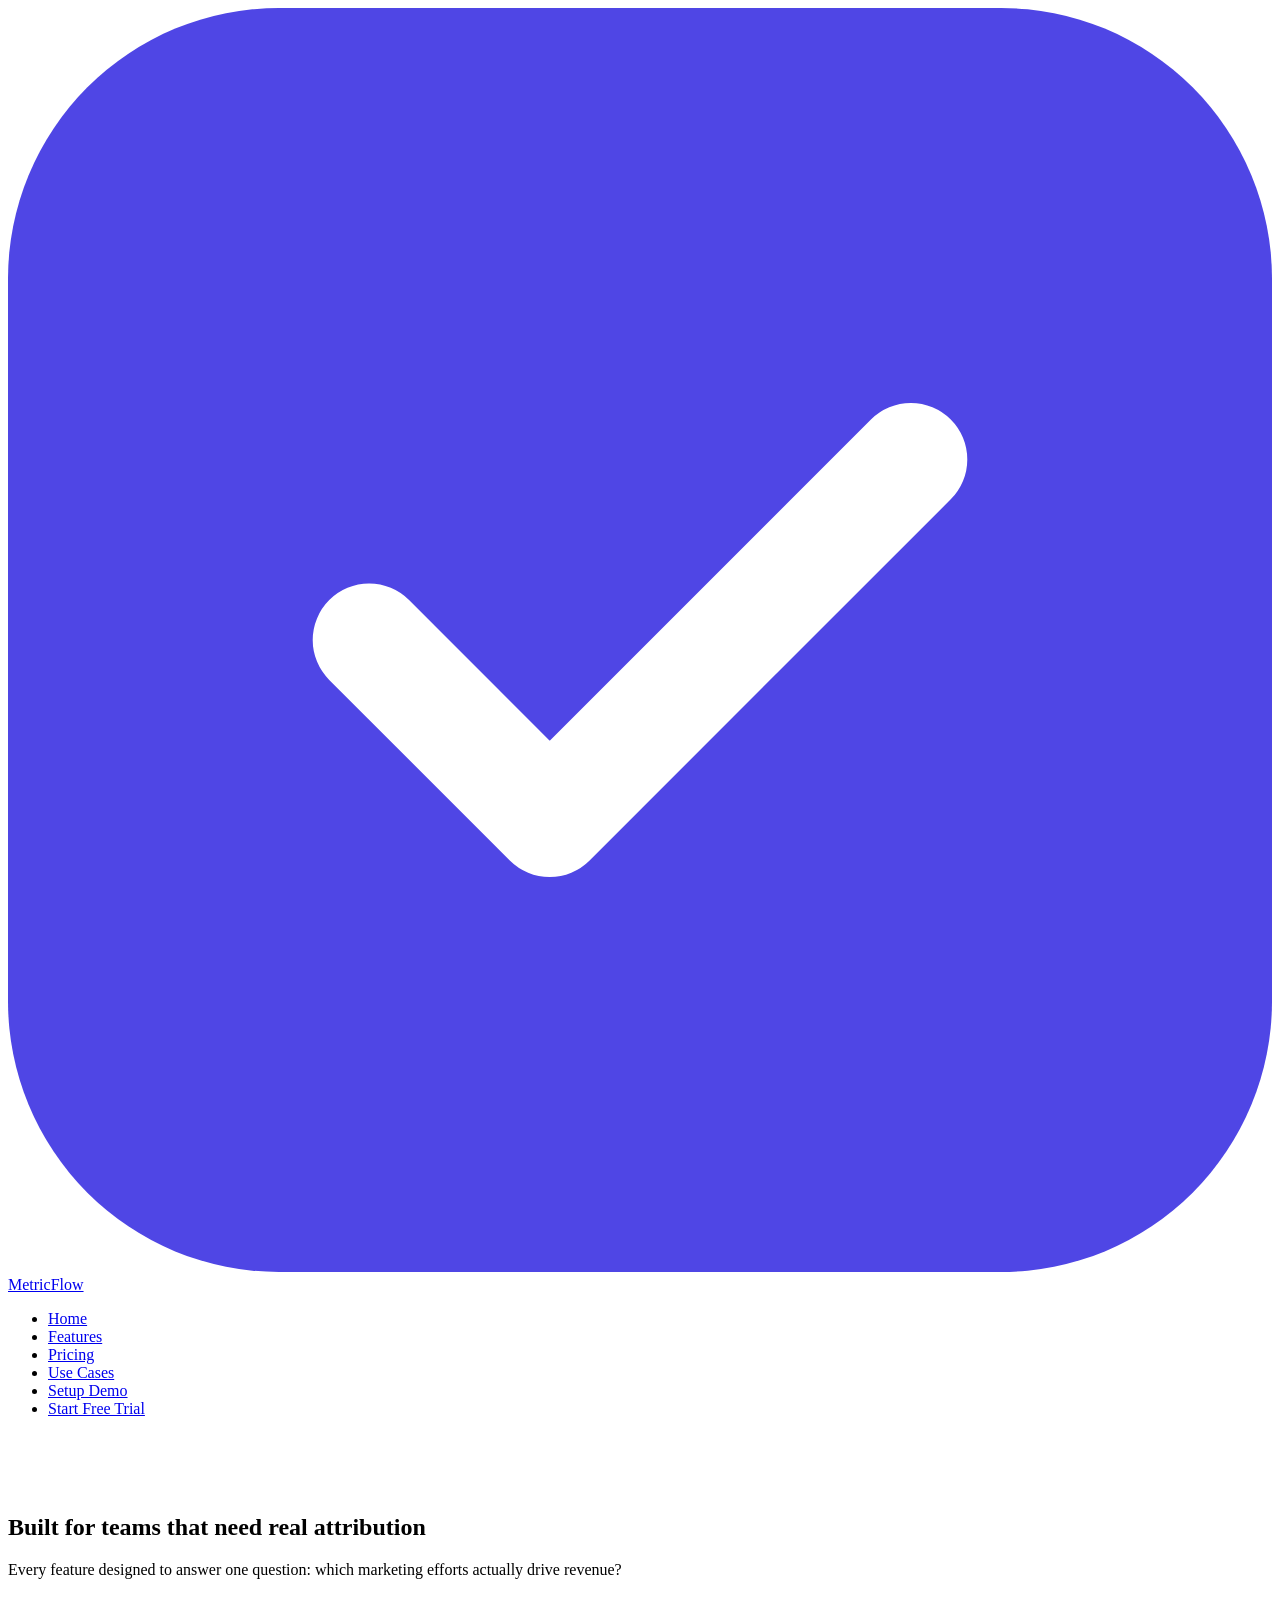
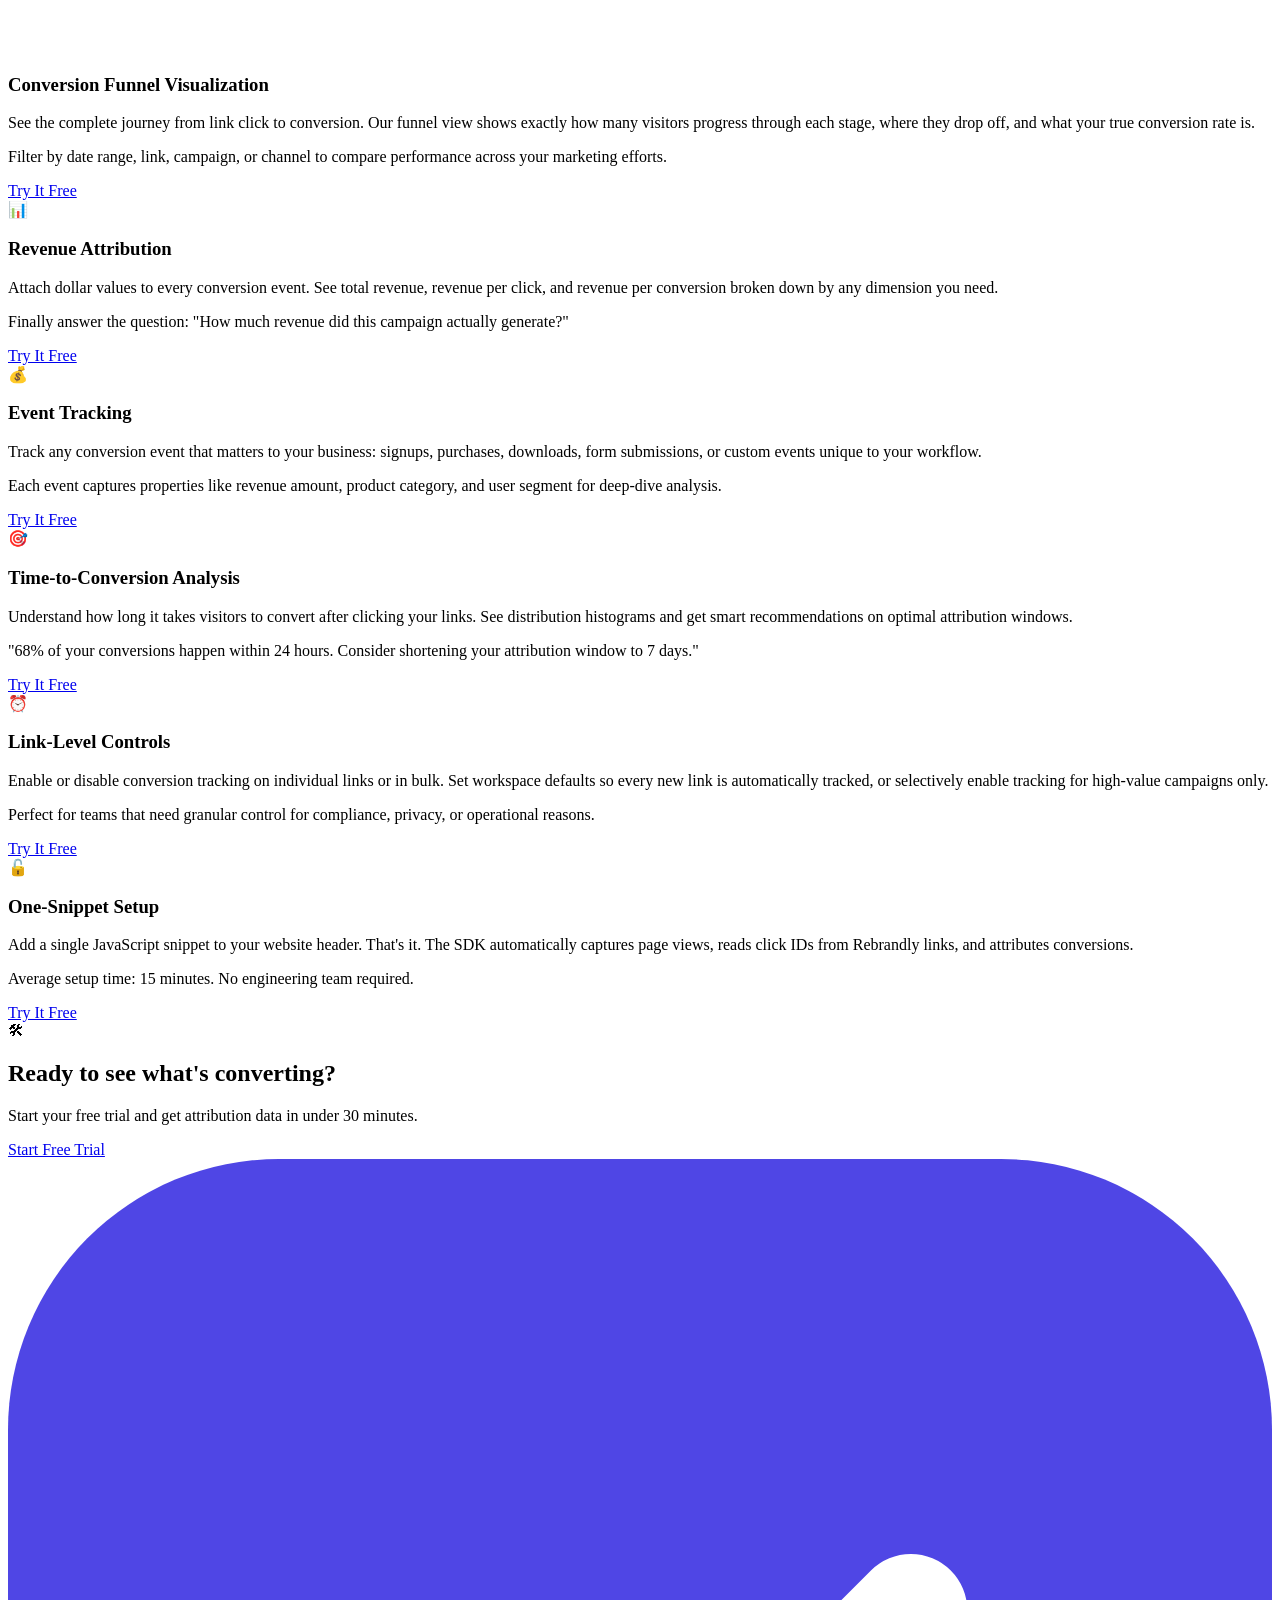
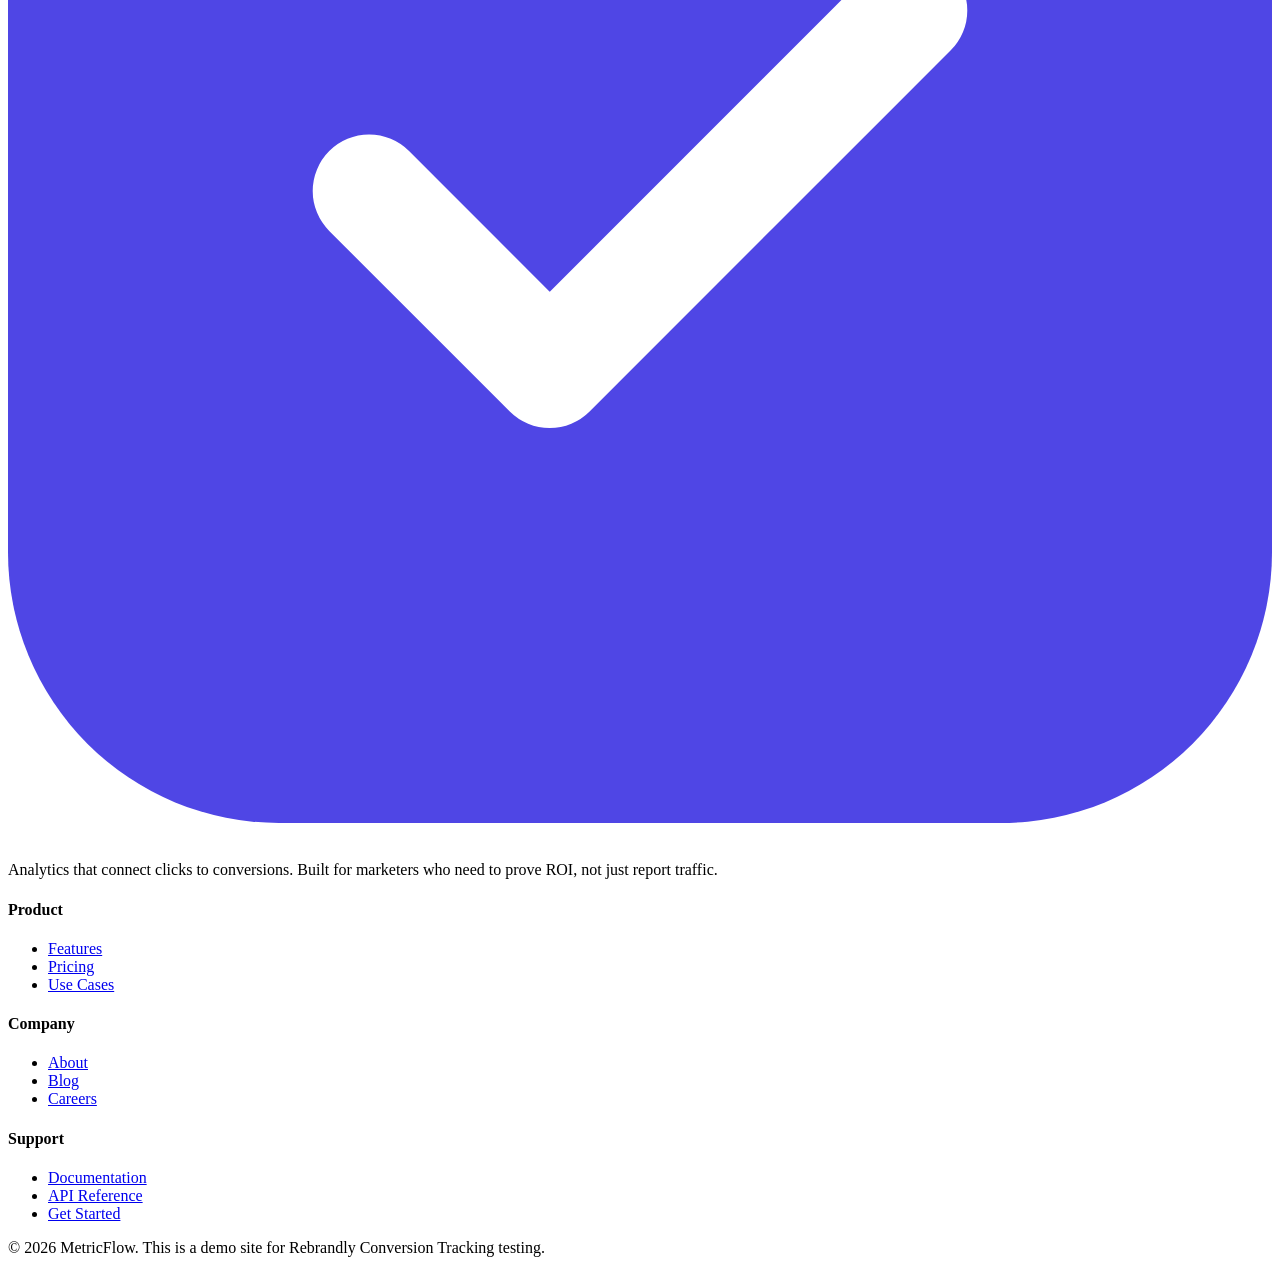
==== features.html @ 6b0509ec "Add interactive setup demo with 4-step wizard" ====
<!DOCTYPE html>
<html lang="en">
<head>
  <meta charset="UTF-8">
  <meta name="viewport" content="width=device-width, initial-scale=1.0">
  <title>Features - MetricFlow</title>
  <link rel="stylesheet" href="style.css">
  <!-- REBRANDLY CONVERSION TRACKING -->
  <script src="https://cdn.test.rebrandly.com/sdk/v1/rbly.min.js" data-api-key="433200b2fd6141da82f1bd3d49b8dce8"></script>
</head>
<body>

  <!-- Nav -->
  <nav class="nav">
    <div class="container">
      <a href="index.html" class="nav-logo">
        <svg viewBox="0 0 28 28" fill="none"><rect width="28" height="28" rx="6" fill="#4f46e5"/><path d="M8 14l4 4 8-8" stroke="#fff" stroke-width="2.5" stroke-linecap="round" stroke-linejoin="round"/></svg>
        MetricFlow
      </a>
      <ul class="nav-links">
        <li><a href="index.html">Home</a></li>
        <li><a href="features.html" class="active">Features</a></li>
        <li><a href="pricing.html">Pricing</a></li>
        <li><a href="use-cases.html">Use Cases</a></li>
        <li><a href="setup-demo.html">Setup Demo</a></li>
        <li><a href="signup.html" class="btn btn-primary">Start Free Trial</a></li>
      </ul>
    </div>
  </nav>

  <!-- Hero -->
  <section class="hero" style="padding: 60px 0;">
    <div class="container">
      <h1>Built for teams that need <span>real attribution</span></h1>
      <p>Every feature designed to answer one question: which marketing efforts actually drive revenue?</p>
    </div>
  </section>

  <!-- Feature Sections -->
  <section class="section">
    <div class="container">

      <div class="use-case-section">
        <div class="use-case-content">
          <h3>Conversion Funnel Visualization</h3>
          <p>See the complete journey from link click to conversion. Our funnel view shows exactly how many visitors progress through each stage, where they drop off, and what your true conversion rate is.</p>
          <p>Filter by date range, link, campaign, or channel to compare performance across your marketing efforts.</p>
          <a href="signup.html" class="btn btn-primary">Try It Free</a>
        </div>
        <div class="use-case-visual">&#128202;</div>
      </div>

      <div class="use-case-section">
        <div class="use-case-content">
          <h3>Revenue Attribution</h3>
          <p>Attach dollar values to every conversion event. See total revenue, revenue per click, and revenue per conversion broken down by any dimension you need.</p>
          <p>Finally answer the question: "How much revenue did this campaign actually generate?"</p>
          <a href="signup.html" class="btn btn-primary">Try It Free</a>
        </div>
        <div class="use-case-visual">&#128176;</div>
      </div>

      <div class="use-case-section">
        <div class="use-case-content">
          <h3>Event Tracking</h3>
          <p>Track any conversion event that matters to your business: signups, purchases, downloads, form submissions, or custom events unique to your workflow.</p>
          <p>Each event captures properties like revenue amount, product category, and user segment for deep-dive analysis.</p>
          <a href="signup.html" class="btn btn-primary">Try It Free</a>
        </div>
        <div class="use-case-visual">&#127919;</div>
      </div>

      <div class="use-case-section">
        <div class="use-case-content">
          <h3>Time-to-Conversion Analysis</h3>
          <p>Understand how long it takes visitors to convert after clicking your links. See distribution histograms and get smart recommendations on optimal attribution windows.</p>
          <p>"68% of your conversions happen within 24 hours. Consider shortening your attribution window to 7 days."</p>
          <a href="signup.html" class="btn btn-primary">Try It Free</a>
        </div>
        <div class="use-case-visual">&#9200;</div>
      </div>

      <div class="use-case-section">
        <div class="use-case-content">
          <h3>Link-Level Controls</h3>
          <p>Enable or disable conversion tracking on individual links or in bulk. Set workspace defaults so every new link is automatically tracked, or selectively enable tracking for high-value campaigns only.</p>
          <p>Perfect for teams that need granular control for compliance, privacy, or operational reasons.</p>
          <a href="signup.html" class="btn btn-primary">Try It Free</a>
        </div>
        <div class="use-case-visual">&#128275;</div>
      </div>

      <div class="use-case-section">
        <div class="use-case-content">
          <h3>One-Snippet Setup</h3>
          <p>Add a single JavaScript snippet to your website header. That's it. The SDK automatically captures page views, reads click IDs from Rebrandly links, and attributes conversions.</p>
          <p>Average setup time: 15 minutes. No engineering team required.</p>
          <a href="signup.html" class="btn btn-primary">Try It Free</a>
        </div>
        <div class="use-case-visual">&#128736;</div>
      </div>

    </div>
  </section>

  <!-- CTA -->
  <section class="cta-banner">
    <div class="container">
      <h2>Ready to see what's converting?</h2>
      <p>Start your free trial and get attribution data in under 30 minutes.</p>
      <a href="signup.html" class="btn btn-primary btn-large">Start Free Trial</a>
    </div>
  </section>

  <!-- Footer -->
  <footer class="footer">
    <div class="container">
      <div class="footer-grid">
        <div class="footer-brand">
          <div class="nav-logo" style="color:#fff;">
            <svg viewBox="0 0 28 28" fill="none"><rect width="28" height="28" rx="6" fill="#4f46e5"/><path d="M8 14l4 4 8-8" stroke="#fff" stroke-width="2.5" stroke-linecap="round" stroke-linejoin="round"/></svg>
            MetricFlow
          </div>
          <p>Analytics that connect clicks to conversions. Built for marketers who need to prove ROI, not just report traffic.</p>
        </div>
        <div>
          <h4>Product</h4>
          <ul>
            <li><a href="features.html">Features</a></li>
            <li><a href="pricing.html">Pricing</a></li>
            <li><a href="use-cases.html">Use Cases</a></li>
          </ul>
        </div>
        <div>
          <h4>Company</h4>
          <ul>
            <li><a href="#">About</a></li>
            <li><a href="#">Blog</a></li>
            <li><a href="#">Careers</a></li>
          </ul>
        </div>
        <div>
          <h4>Support</h4>
          <ul>
            <li><a href="#">Documentation</a></li>
            <li><a href="#">API Reference</a></li>
            <li><a href="signup.html">Get Started</a></li>
          </ul>
        </div>
      </div>
      <div class="footer-bottom">
        &copy; 2026 MetricFlow. This is a demo site for Rebrandly Conversion Tracking testing.
      </div>
    </div>
  </footer>

  <script src="app.js"></script>
</body>
</html>
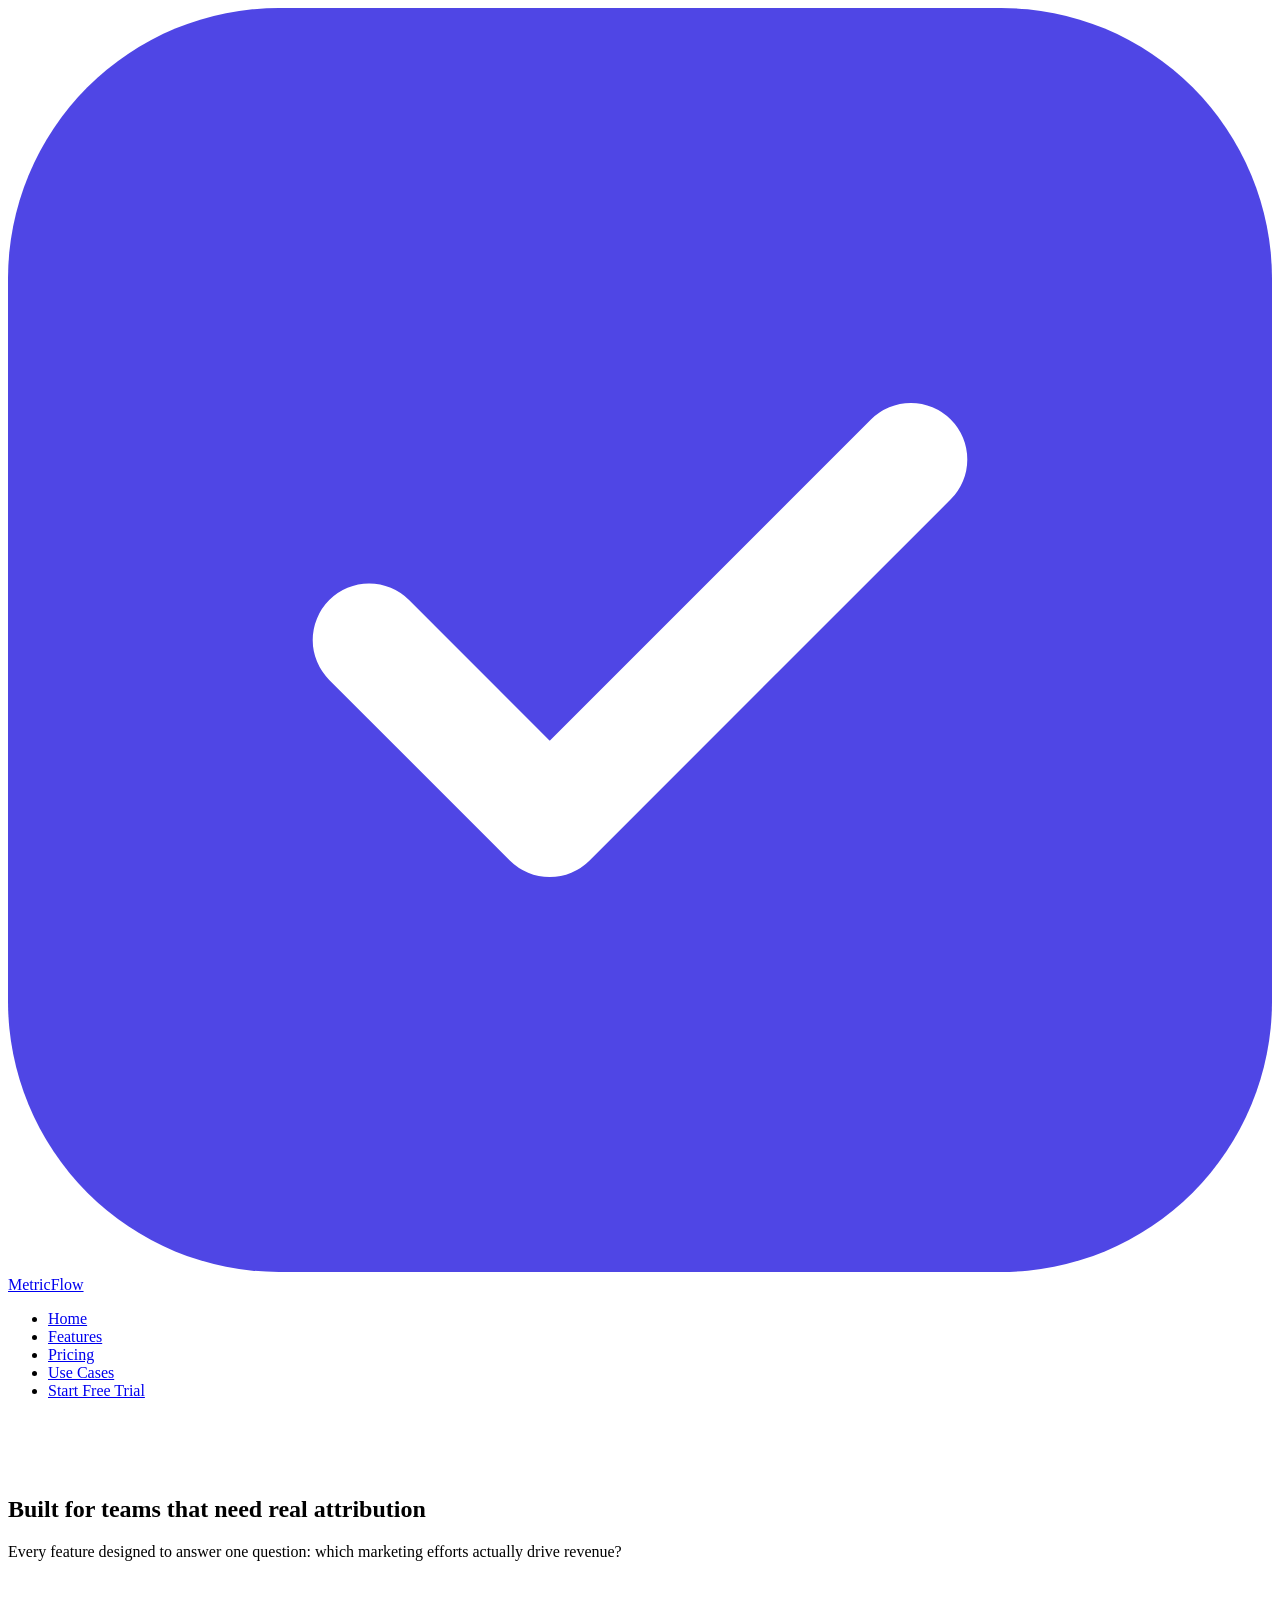
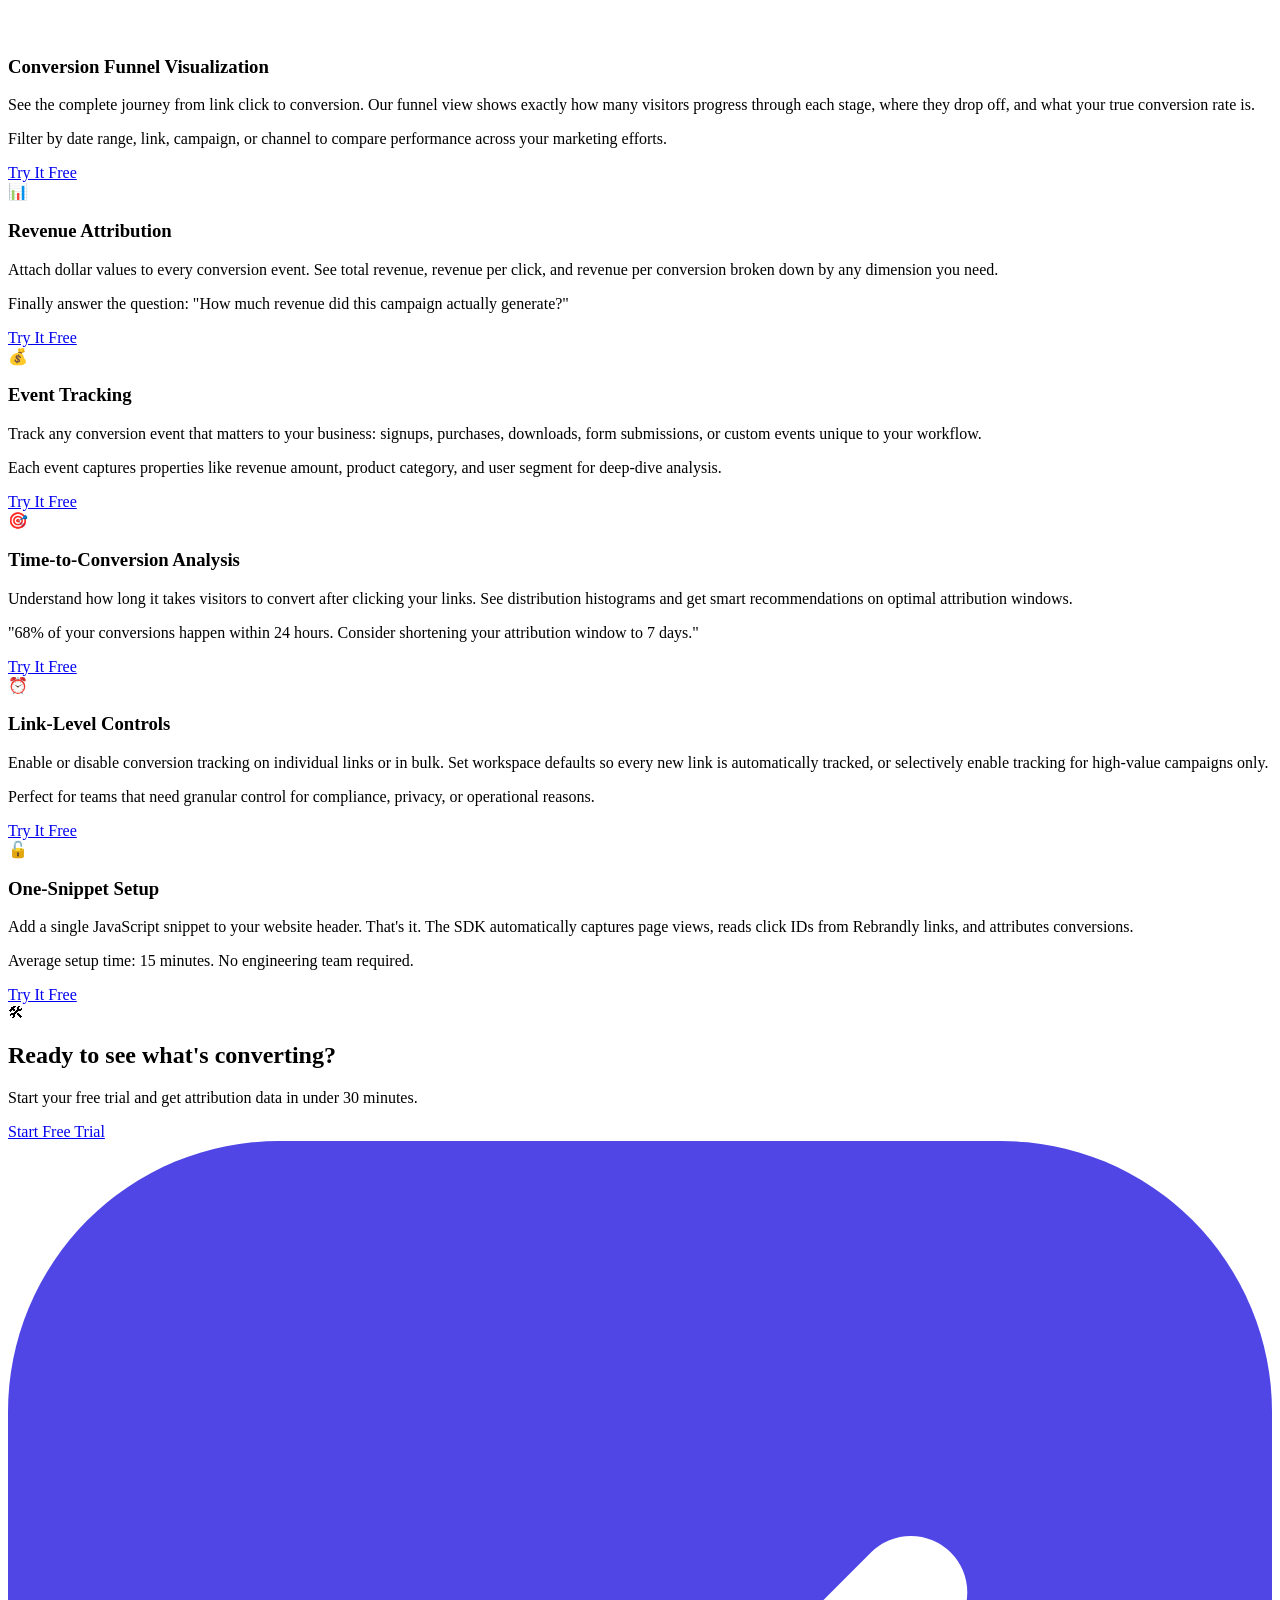
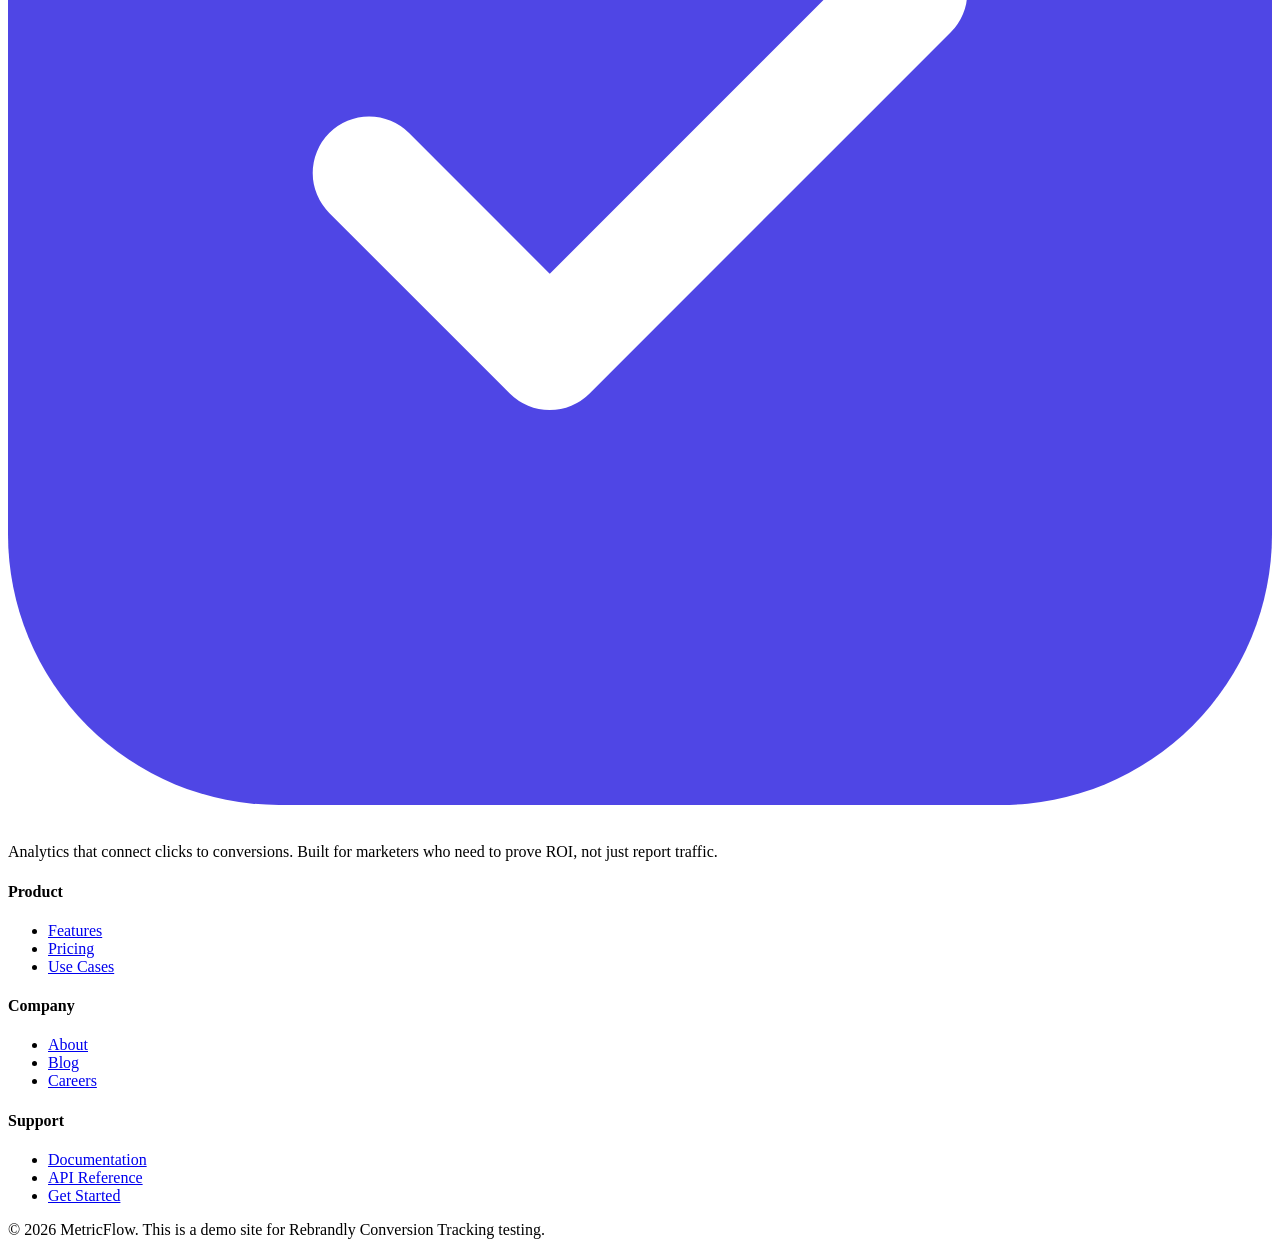
==== commit 1ecc809e: "Replace setup demo with guided tooltip tour across site pages" ====
--- a/features.html
+++ b/features.html
@@ -5,6 +5,7 @@
   <meta name="viewport" content="width=device-width, initial-scale=1.0">
   <title>Features - MetricFlow</title>
   <link rel="stylesheet" href="style.css">
+  <link rel="stylesheet" href="tour.css">
   <!-- REBRANDLY CONVERSION TRACKING -->
   <script src="https://cdn.test.rebrandly.com/sdk/v1/rbly.min.js" data-api-key="433200b2fd6141da82f1bd3d49b8dce8"></script>
 </head>
@@ -22,7 +23,6 @@
         <li><a href="features.html" class="active">Features</a></li>
         <li><a href="pricing.html">Pricing</a></li>
         <li><a href="use-cases.html">Use Cases</a></li>
-        <li><a href="setup-demo.html">Setup Demo</a></li>
         <li><a href="signup.html" class="btn btn-primary">Start Free Trial</a></li>
       </ul>
     </div>
@@ -155,5 +155,6 @@
   </footer>
 
   <script src="app.js"></script>
+  <script src="tour.js"></script>
 </body>
 </html>
--- a/tour.css
+++ b/tour.css
@@ -0,0 +1,360 @@
+/* === Tour Overlay System === */
+
+/* Floating launch button */
+.tour-launch {
+  position: fixed;
+  bottom: 24px;
+  right: 24px;
+  background: var(--primary);
+  color: #fff;
+  border: none;
+  padding: 12px 24px;
+  border-radius: 40px;
+  font-size: 0.9rem;
+  font-weight: 700;
+  cursor: pointer;
+  box-shadow: 0 4px 16px rgba(79, 70, 229, 0.35);
+  z-index: 9000;
+  display: flex;
+  align-items: center;
+  gap: 8px;
+  transition: all 0.2s;
+}
+
+.tour-launch:hover {
+  transform: translateY(-2px);
+  box-shadow: 0 6px 20px rgba(79, 70, 229, 0.45);
+}
+
+.tour-launch.hidden {
+  display: none;
+}
+
+.tour-launch-icon {
+  width: 20px;
+  height: 20px;
+  border: 2px solid #fff;
+  border-radius: 50%;
+  display: flex;
+  align-items: center;
+  justify-content: center;
+  font-size: 0.7rem;
+  font-weight: 800;
+}
+
+/* Backdrop */
+.tour-backdrop {
+  position: fixed;
+  inset: 0;
+  background: rgba(15, 23, 42, 0.5);
+  z-index: 9998;
+  opacity: 0;
+  pointer-events: none;
+  transition: opacity 0.3s;
+}
+
+.tour-backdrop.visible {
+  opacity: 1;
+  pointer-events: auto;
+}
+
+/* Spotlight cutout on the target element */
+.tour-spotlight {
+  position: absolute;
+  border-radius: 8px;
+  box-shadow: 0 0 0 9999px rgba(15, 23, 42, 0.55);
+  z-index: 9999;
+  pointer-events: none;
+  transition: all 0.4s ease;
+}
+
+/* Tooltip */
+.tour-tooltip {
+  position: absolute;
+  z-index: 10000;
+  background: #fff;
+  border-radius: 12px;
+  box-shadow: 0 20px 40px rgba(0,0,0,0.15), 0 0 0 1px rgba(0,0,0,0.05);
+  width: 380px;
+  max-width: calc(100vw - 32px);
+  opacity: 0;
+  transform: translateY(8px);
+  transition: all 0.3s ease;
+  pointer-events: none;
+}
+
+.tour-tooltip.visible {
+  opacity: 1;
+  transform: translateY(0);
+  pointer-events: auto;
+}
+
+/* Tooltip arrow */
+.tour-tooltip::before {
+  content: "";
+  position: absolute;
+  width: 14px;
+  height: 14px;
+  background: #fff;
+  transform: rotate(45deg);
+  box-shadow: -1px -1px 0 0 rgba(0,0,0,0.05);
+}
+
+.tour-tooltip.arrow-top::before {
+  top: -7px;
+  left: 32px;
+}
+
+.tour-tooltip.arrow-bottom::before {
+  bottom: -7px;
+  left: 32px;
+  box-shadow: 1px 1px 0 0 rgba(0,0,0,0.05);
+}
+
+.tour-tooltip.arrow-left::before {
+  left: -7px;
+  top: 24px;
+}
+
+.tour-tooltip.arrow-right::before {
+  right: -7px;
+  top: 24px;
+  box-shadow: 1px -1px 0 0 rgba(0,0,0,0.05);
+}
+
+/* Tooltip content */
+.tour-tooltip-header {
+  padding: 20px 24px 0;
+  display: flex;
+  align-items: center;
+  gap: 10px;
+}
+
+.tour-step-badge {
+  background: var(--primary);
+  color: #fff;
+  font-size: 0.7rem;
+  font-weight: 700;
+  padding: 3px 10px;
+  border-radius: 10px;
+  text-transform: uppercase;
+  letter-spacing: 0.04em;
+  white-space: nowrap;
+}
+
+.tour-tooltip-title {
+  font-size: 1rem;
+  font-weight: 700;
+  color: var(--text);
+}
+
+.tour-tooltip-body {
+  padding: 12px 24px 0;
+  font-size: 0.88rem;
+  color: var(--text-light);
+  line-height: 1.65;
+}
+
+.tour-tooltip-body code {
+  background: var(--primary-light);
+  padding: 2px 6px;
+  border-radius: 4px;
+  font-size: 0.8rem;
+  color: var(--primary-dark);
+}
+
+.tour-tooltip-body .tour-code-block {
+  background: #1e293b;
+  border-radius: 6px;
+  padding: 12px 14px;
+  margin: 10px 0;
+  overflow-x: auto;
+}
+
+.tour-tooltip-body .tour-code-block code {
+  background: none;
+  color: #e2e8f0;
+  font-size: 0.78rem;
+  padding: 0;
+  display: block;
+  white-space: pre;
+  line-height: 1.6;
+}
+
+/* Tooltip footer / nav */
+.tour-tooltip-footer {
+  padding: 16px 24px 20px;
+  display: flex;
+  align-items: center;
+  justify-content: space-between;
+}
+
+.tour-progress {
+  display: flex;
+  gap: 6px;
+}
+
+.tour-progress-dot {
+  width: 8px;
+  height: 8px;
+  border-radius: 50%;
+  background: var(--border);
+  transition: background 0.3s;
+}
+
+.tour-progress-dot.active {
+  background: var(--primary);
+}
+
+.tour-progress-dot.done {
+  background: var(--success);
+}
+
+.tour-nav {
+  display: flex;
+  gap: 8px;
+}
+
+.tour-btn {
+  padding: 8px 16px;
+  border-radius: 6px;
+  font-size: 0.82rem;
+  font-weight: 600;
+  cursor: pointer;
+  border: none;
+  transition: all 0.2s;
+}
+
+.tour-btn-secondary {
+  background: var(--bg-alt);
+  color: var(--text-light);
+  border: 1px solid var(--border);
+}
+
+.tour-btn-secondary:hover {
+  border-color: var(--primary);
+  color: var(--primary);
+}
+
+.tour-btn-primary {
+  background: var(--primary);
+  color: #fff;
+}
+
+.tour-btn-primary:hover {
+  background: var(--primary-dark);
+}
+
+.tour-btn-close {
+  background: none;
+  border: none;
+  color: var(--text-light);
+  font-size: 1.2rem;
+  cursor: pointer;
+  padding: 2px 6px;
+  border-radius: 4px;
+  position: absolute;
+  top: 12px;
+  right: 12px;
+}
+
+.tour-btn-close:hover {
+  background: var(--bg-alt);
+  color: var(--text);
+}
+
+/* Bottom progress bar */
+.tour-bar {
+  position: fixed;
+  bottom: 0;
+  left: 0;
+  right: 0;
+  background: #fff;
+  border-top: 1px solid var(--border);
+  padding: 12px 24px;
+  z-index: 10001;
+  display: flex;
+  align-items: center;
+  justify-content: center;
+  gap: 24px;
+  transform: translateY(100%);
+  transition: transform 0.3s ease;
+}
+
+.tour-bar.visible {
+  transform: translateY(0);
+}
+
+.tour-bar-steps {
+  display: flex;
+  align-items: center;
+  gap: 8px;
+}
+
+.tour-bar-step {
+  display: flex;
+  align-items: center;
+  gap: 6px;
+  font-size: 0.8rem;
+  color: var(--text-light);
+  font-weight: 500;
+}
+
+.tour-bar-step.active {
+  color: var(--primary);
+  font-weight: 700;
+}
+
+.tour-bar-step.done {
+  color: var(--success);
+}
+
+.tour-bar-step-num {
+  width: 24px;
+  height: 24px;
+  border-radius: 50%;
+  background: var(--border);
+  color: var(--text-light);
+  display: flex;
+  align-items: center;
+  justify-content: center;
+  font-size: 0.7rem;
+  font-weight: 700;
+  transition: all 0.3s;
+}
+
+.tour-bar-step.active .tour-bar-step-num {
+  background: var(--primary);
+  color: #fff;
+}
+
+.tour-bar-step.done .tour-bar-step-num {
+  background: var(--success);
+  color: #fff;
+}
+
+.tour-bar-connector {
+  width: 32px;
+  height: 2px;
+  background: var(--border);
+}
+
+.tour-bar-connector.done {
+  background: var(--success);
+}
+
+/* Highlighted element ring */
+.tour-highlight {
+  outline: 3px solid var(--primary) !important;
+  outline-offset: 4px;
+  border-radius: 8px;
+  position: relative;
+  z-index: 9999;
+}
+
+/* Responsive */
+@media (max-width: 480px) {
+  .tour-tooltip {
+    width: calc(100vw - 24px);
+  }
+}
